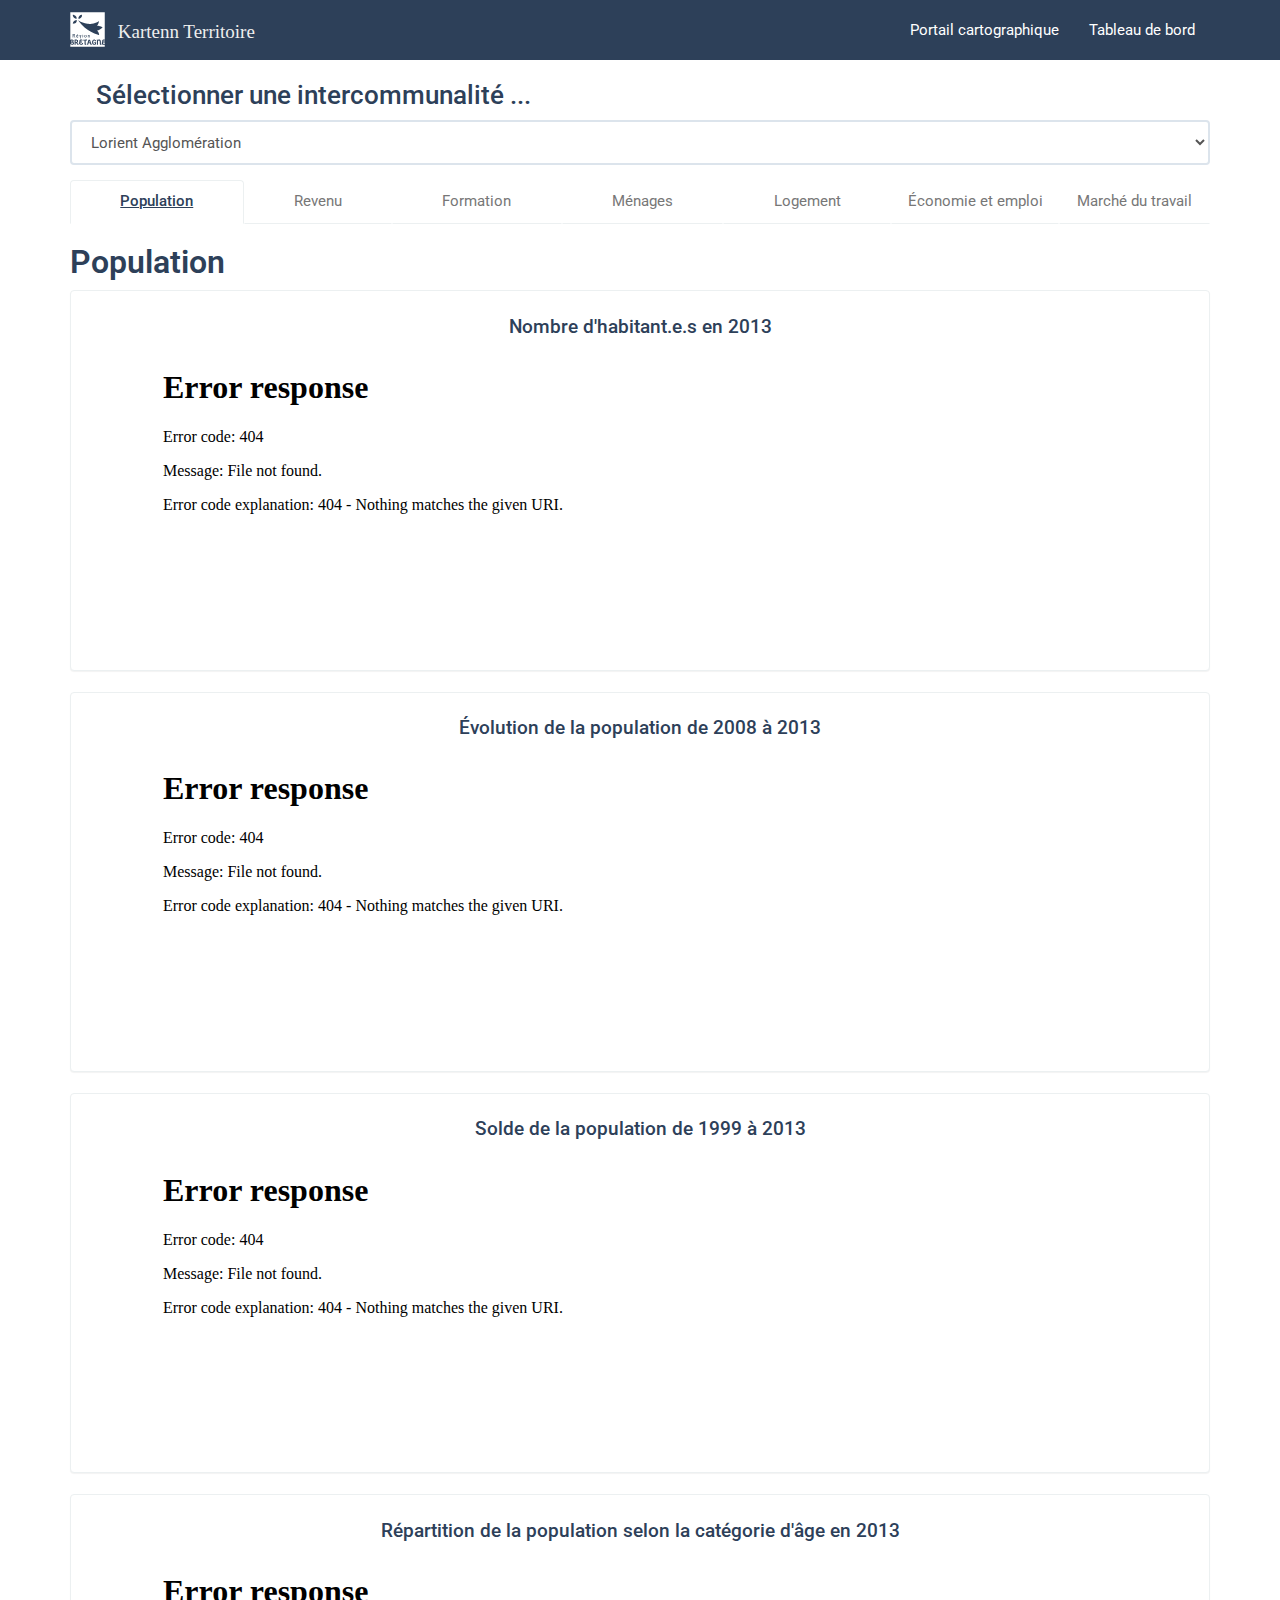
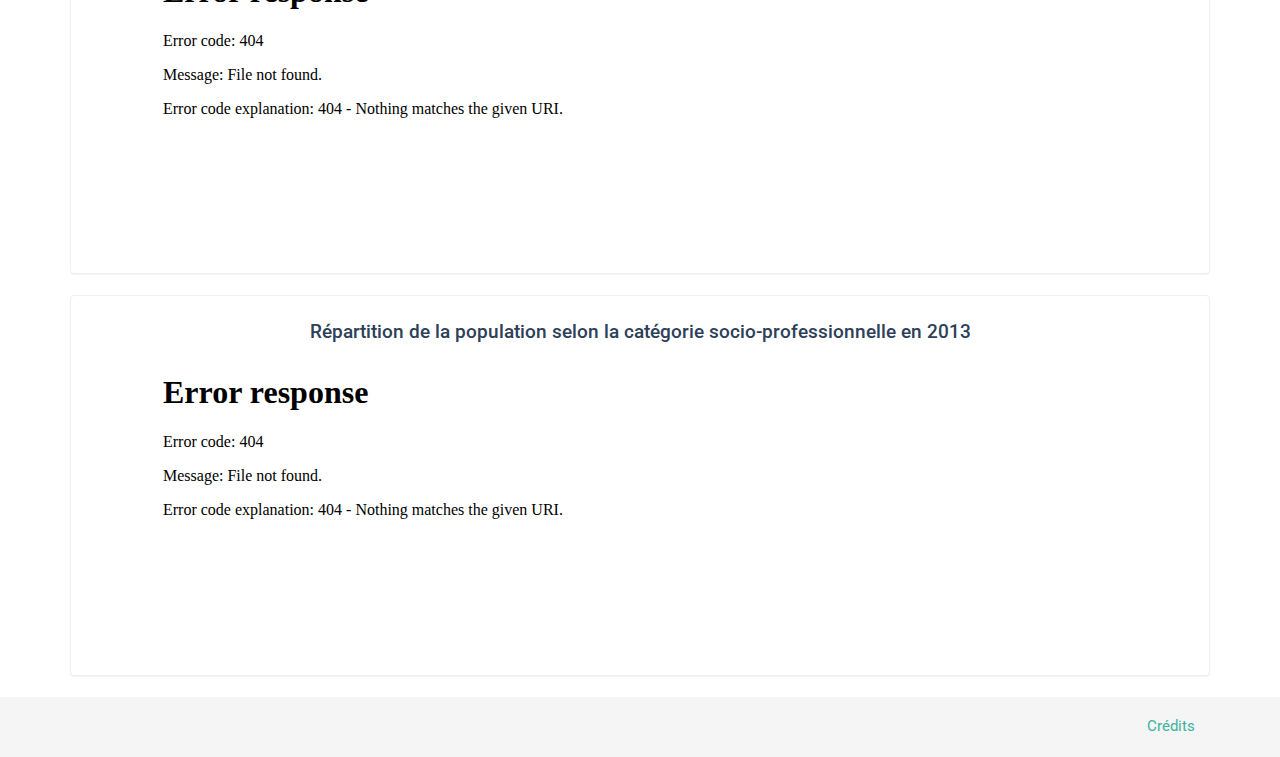
==== dashboard.html @ ed011691 "Initial commit" ====
<!DOCTYPE html>
<html lang="en" style="overflow:overlay;">

<head>

    <meta charset="utf-8">
    <meta http-equiv="X-UA-Compatible" content="IE=edge">
    <meta name="viewport" content="width=device-width, initial-scale=1">
    <meta name="description" content="">
    <meta name="author" content="">

    <title>Kartenn Territoire</title>

    <!-- Bootstrap Core CSS -->
     <link href="css/theme.min.css" rel="stylesheet">
    <link href="css/kartenn_territoire_portal.css" rel="stylesheet">
    <link href="css/sticky-footer.css" rel="stylesheet">

    <!-- Custom CSS -->
    <style>
    body {
        padding-top: 60px;
        /* Required padding for .navbar-fixed-top. Remove if using .navbar-static-top. Change if height of navigation changes. */
    }
    </style>

    <!-- HTML5 Shim and Respond.js IE8 support of HTML5 elements and media queries -->
    <!-- WARNING: Respond.js doesn't work if you view the page via file:// -->
    <!--[if lt IE 9]>
        <script src="https://oss.maxcdn.com/libs/html5shiv/3.7.0/html5shiv.js"></script>
        <script src="https://oss.maxcdn.com/libs/respond.js/1.4.2/respond.min.js"></script>
    <![endif]-->

</head>

<body>

    <!-- Navigation -->
    <nav class="navbar navbar-default navbar-fixed-top" role="navigation">
        <div class="container">
            <!-- Brand and toggle get grouped for better mobile display -->
            <div class="navbar-header">
                <button type="button" class="navbar-toggle" data-toggle="collapse" data-target="#bs-example-navbar-collapse-1">
                    <span class="sr-only">Toggle navigation</span>
                    <span class="icon-bar"></span>
                    <span class="icon-bar"></span>
                    <span class="icon-bar"></span>
                </button>
                <a class="navbar-brand" href="index.html"> 
                    <img src="img/rb_blanc.svg" style="width:35px; margin-top:-8px; margin-right:8px;">
                    <span>Kartenn Territoire</span>
                </a>
            </div>
            <!-- Collect the nav links, forms, and other content for toggling -->
            <div class="collapse navbar-collapse" id="bs-example-navbar-collapse-1">
                <ul class="nav navbar-nav">
                    <li>
                        <a href="index.html">Portail cartographique</a>                    
                    </li>
                    <li>
                        <a href="dashboard.html">Tableau de bord</a>
                    </li>
                </ul>
            </div>
            <!-- /.navbar-collapse -->
        </div>
        <!-- /.container -->
    </nav>

    <!-- Page Content -->
    <div class="container">
      <div id="select_localisation">
       <h3><span class="glyphicon glyphicon-globe" aria-hidden="true"></span> Sélectionner une intercommunalité ...</h3>   
       <select class="form-control" id="lst_geo" onchange="change_codegeo(this.value);">
                    <option label="Lorient Agglomération" value="200065928">Lorient Agglomération</option>
                    <option label="Lannion Trégor Communauté" value="200042174">Lannion Trégor Communauté</option>
                    <option label="Lamballe Terre et Mer" value="200069391">Lamballe Terre et Mer</option>
                    <option label="Vitré Communauté" value="200039022">Vitré Communauté</option>                     
        </select>
      </div>  

        <!-- Nav-tabs -->
        <ul class="nav nav-tabs nav-justified">
          <li role="presentation" class="active"><a href="#h_population" role="tab" data-toggle="tab">Population</a></li>
          <li role="presentation"><a href="#h_revenu" role="tab" data-toggle="tab">Revenu</a></li>
          <li role="presentation"><a href="#h_formation" role="tab" data-toggle="tab">Formation</a></li>
          <li role="presentation"><a href="#h_menage" role="tab" data-toggle="tab">Ménages</a></li>
          <li role="presentation"><a href="#h_logement" role="tab" data-toggle="tab">Logement</a></li>
          <li role="presentation"><a href="#h_economie" role="tab" data-toggle="tab">Économie et emploi</a></li>
          <li role="presentation"><a href="#h_travail" role="tab" data-toggle="tab">Marché du travail</a></li>
        </ul>
        <!-- /Nav-tabs -->

        <!-- Tab pane -->        
        <div class="tab-content">
            <div role="tabpanel" class="tab-pane active" id="h_population">
               <h2>Population</h2>
               <div class="panel panel-default">
                  <div class="panel-body">
                    <h4>Nombre d'habitant.e.s en 2013</h4>
                    <iframe class=" iframe_data" src="../ws/territoire/pop.nbr_habitant.epci.php?code_geo=200042174&amp;time=2013-02-01"></iframe>
                  </div>
                </div>
                <div class="panel panel-default">
                  <div class="panel-body">
                    <h4>Évolution de la population de 2008 à 2013</h4>
                    <iframe class=" iframe_data" src="../ws/territoire/pop.evolution.epci.php?code_geo=200042174"></iframe>
                  </div>
                </div>
                <div class="panel panel-default">
                  <div class="panel-body">
                    <h4>Solde de la population de 1999 à 2013</h4>
                    <iframe class=" iframe_data" src="../ws/territoire/pop.solde.epci.php?code_geo=200042174"></iframe>
                  </div>
                </div>
                <div class="panel panel-default">
                  <div class="panel-body">
                    <h4>Répartition de la population selon la catégorie d'âge en 2013 </h4>
                    <iframe class=" iframe_data" src="../ws/territoire/pop.cat_age.epci.php?code_geo=200042174&amp;time=2013-02-01"></iframe>
                  </div>
                </div>
                <div class="panel panel-default">
                  <div class="panel-body">
                    <h4>Répartition de la population selon la catégorie socio-professionnelle en 2013</h4>
                    <iframe class=" iframe_data" src="../ws/territoire/pop.csp.epci.php?code_geo=200042174&amp;time=2013-02-01"></iframe>
                  </div>
                </div>
            </div> 
            <div role="tabpanel" class="tab-pane" id="h_revenu">
                <h2>Revenu</h2>
                <div class="panel panel-default">
                  <div class="panel-body">
                    <h4>Revenu médian en 2013</h4>
                    <iframe class=" iframe_data" src="../ws/territoire/pop.revenu.epci.php?code_geo=200042174&amp;time=2013-02-01"></iframe>
                  </div>
                </div>                   
            </div>  
            <div role="tabpanel" class="tab-pane" id="h_formation">
                <h2>Formation</h2>
                <div class="panel panel-default">
                  <div class="panel-body">
                    <h4>Répartition de la population selon le niveau de formation en 2013</h4>
                    <iframe class=" iframe_data" src="../ws/territoire/pop.formation.epci.php?code_geo=200042174&amp;time=2013-02-01"></iframe>
                  </div>
                </div>                   
            </div> 
            <div role="tabpanel" class="tab-pane" id="h_menage">
                <h2>Ménages</h2>
                <div class="panel panel-default">
                  <div class="panel-body">
                    <h4>Caractéristiques des ménages en 2013</h4>
                    <iframe class=" iframe_data" src="../ws/territoire/pop.menage.epci.php?code_geo=200042174&amp;time=2013-02-01"></iframe>
                  </div>
                </div>                   
            </div>  
            <div role="tabpanel" class="tab-pane" id="h_logement">
                <h2>Logement</h2>
                <div class="panel panel-default">
                  <div class="panel-body">
                    <h4>Caractéristiques des logements en 2013</h4>
                    <iframe class=" iframe_data" src="../ws/territoire/logement.commune.php?code_geo=200042174&amp;time=2013-02-01"></iframe>
                  </div>
                </div>                   
            </div>  
            <div role="tabpanel" class="tab-pane" id="h_economie">   
                <h2>Economie et emploi</h2> 
                <div class="panel panel-default">
                  <div class="panel-body">
                    <h4>Caractéristiques des emplois en 2013</h4>
                    <iframe class=" iframe_data" src="../ws/territoire/eco.emploi.epci.php?code_geo=200042174&amp;time=2013-02-01"></iframe>
                  </div>
                </div> 
                <div class="panel panel-default">
                  <div class="panel-body">
                    <h4>Caractéristiques des établissements économiques en 2014</h4>
                    <iframe class=" iframe_data" src="../ws/territoire/eco.etablissement.epci.php?code_geo=200042174&amp;time=2014-02-01"></iframe>
                  </div>
                </div>    
            </div>
            <div role="tabpanel" class="tab-pane" id="h_travail">   
                <h2>Marché du travail</h2>
                <div class="panel panel-default">
                  <div class="panel-body">
                    <h4> Caractéristiques des demandeur.euse.s d'emploi de catégorie ABC en 2017</h4>
                    <iframe class=" iframe_data" src="../ws/territoire/dem_emp.cat_abc.epci.php?code_geo=200067981&amp;time=2017-02-01"></iframe>
                  </div>
                </div> 
                <div class="panel panel-default">
                  <div class="panel-body">
                    <h4>Caractéristiques des demandeur.euse.s d'emploi de catégorie A en 2017</h4>
                    <iframe class=" iframe_data" src="../ws/territoire/dem_emp.cat_a.epci.php?code_geo=200067981&amp;time=2017-02-01"></iframe>
                  </div>
                </div>                   
            </div>            
        </div>
        <!-- /Tab pane -->
    </div>     
    <!-- /.container -->
     <!-- footer -->
    <footer class="footer">
      <div class="container">
            <ul class="nav navbar-nav">
                    <li>
                        <a href="#" data-toggle="modal" data-target="#myModal">Crédits</a>
                    </li>
            </ul>        
        </div>
        <!-- Modal -->
        <div class="modal fade" id="myModal" tabindex="-1" role="dialog" aria-labelledby="myModalLabel">
          <div class="modal-dialog" role="document">
            <div class="modal-content">
              <div class="modal-header">
                <button type="button" class="close" data-dismiss="modal" aria-label="Close"><span aria-hidden="true">&times;</span></button>
                <h4 class="modal-title" id="myModalLabel">Crédits</h4>
              </div>
              <div class="modal-body">
              </div>
            </div>
          </div>
        </div> 
    </footer>
    <!-- /.footer -->

    <!-- jQuery Version 1.11.1 -->
    <script src="js/jquery.js"></script>

    <!-- Bootstrap Core JavaScript -->
    <script src="js/bootstrap.min.js"></script>
    <script>
        var change_codegeo = function (codegeo) {
            $("iframe").each(function( index, iframe) { 
                var parameters = {};
                var url = iframe.src.split("?");
                var left_url = url[0];
                var url_parameters = url[1];
                url_parameters.split("&");
                $.each(url_parameters.split("&"), function( index, parameter ) {
                    var p = parameter.split("=");
                    parameters[p[0]] = p[1];
                });
                parameters["code_geo"] = codegeo;
                var new_parameters=[];
                $.each(parameters, function( key, value ) {
                    console.log(key, value);
                    new_parameters.push(key+"="+value);
                });
                
                
                var new_url = [left_url, "?", new_parameters.join("&")].join("");
                 $(iframe).attr('src', new_url);
                 console.log(iframe, codegeo, new_url);
                
             });
        };
    
    </script>

</body>

</html>
---- css/kartenn_territoire_portal.css ----
/*******************************************************************************************
--------------------- FEUILLE DE STYLE PORTAIL DE L'INDEX DU DEVELOPPEMENT DURABLE.
********************************************************************************************/

.h1, .h2, .h3, .h4, h1, h2, h3, h4{
	color:#2D4059;
}

/*--------NAVBAR------*/
@font-face {
		    font-family: 'spotka-alternatebold';
		    src: url('../fonts/spotka-alternatebold.ttf');
		}
.navbar-brand{
	font-family: 'spotka-alternatebold';
}

.navbar-default .navbar-nav>li>a:focus, .navbar-default .navbar-nav>li>a:hover{
	color: #ecf0f1;
    background-color: rgba(255, 255, 255, 0.23);
}
.navbar-brand>img {
	display: inline-block;
	margin-top: -3px;
}

/*--------MAP------*/


/*--------DASHBOARD------*/
#select_localisation h3{
	font-weight: 500;
}

ul.nav.nav-tabs{
	margin-top: 15px;
}

.nav-tabs.nav-justified>.active>a {
	font-weight: 500;
	color:#2D4059;
	text-decoration: underline;
}
.nav-tabs.nav-justified>li>a {
	font-weight: 400;
	color:#777;
}

.iframe_data{
	width: 970px;
    height: 300px;
    border: none;
    overflow: hidden;
}
.tab-pane h2 {
	font-weight: 600;
}

.panel-body{
	text-align: center
}

.panel-body h4{
	font-weight: 500;
}

/****************************************************************
--------------------------------RESPONSIVE------*/
/****************************************************************/
@media (max-width:767px){
	.home_highlight{
		padding: 30px 35px 30px 35px;
	}
}

@media (min-width: 768px){
	/*** NAVBAR ***/
	.navbar-nav {
		float:right;
	}
	
	.home_container{
		padding-right:100px;
		padding-left: 100px;
	}

}
---- css/sticky-footer.css ----
/* Sticky footer styles
-------------------------------------------------- */
html {
  position: relative;
  min-height: 100%;
}
body {
  /* Margin bottom by footer height */
  margin-bottom: 60px
}
.footer {
  position: absolute;
  bottom: 0;
  width: 100%;
  /* Set the fixed height of the footer here */
  height: 60px;
  background-color: #f5f5f5;
}


/* Custom page CSS
-------------------------------------------------- */
/* Not required for template or sticky footer method. */

.container .container {
  width: auto;
  max-width: 680px;
  padding: 0 15px;
}
.container .text-muted {
  margin: 20px 0;
}
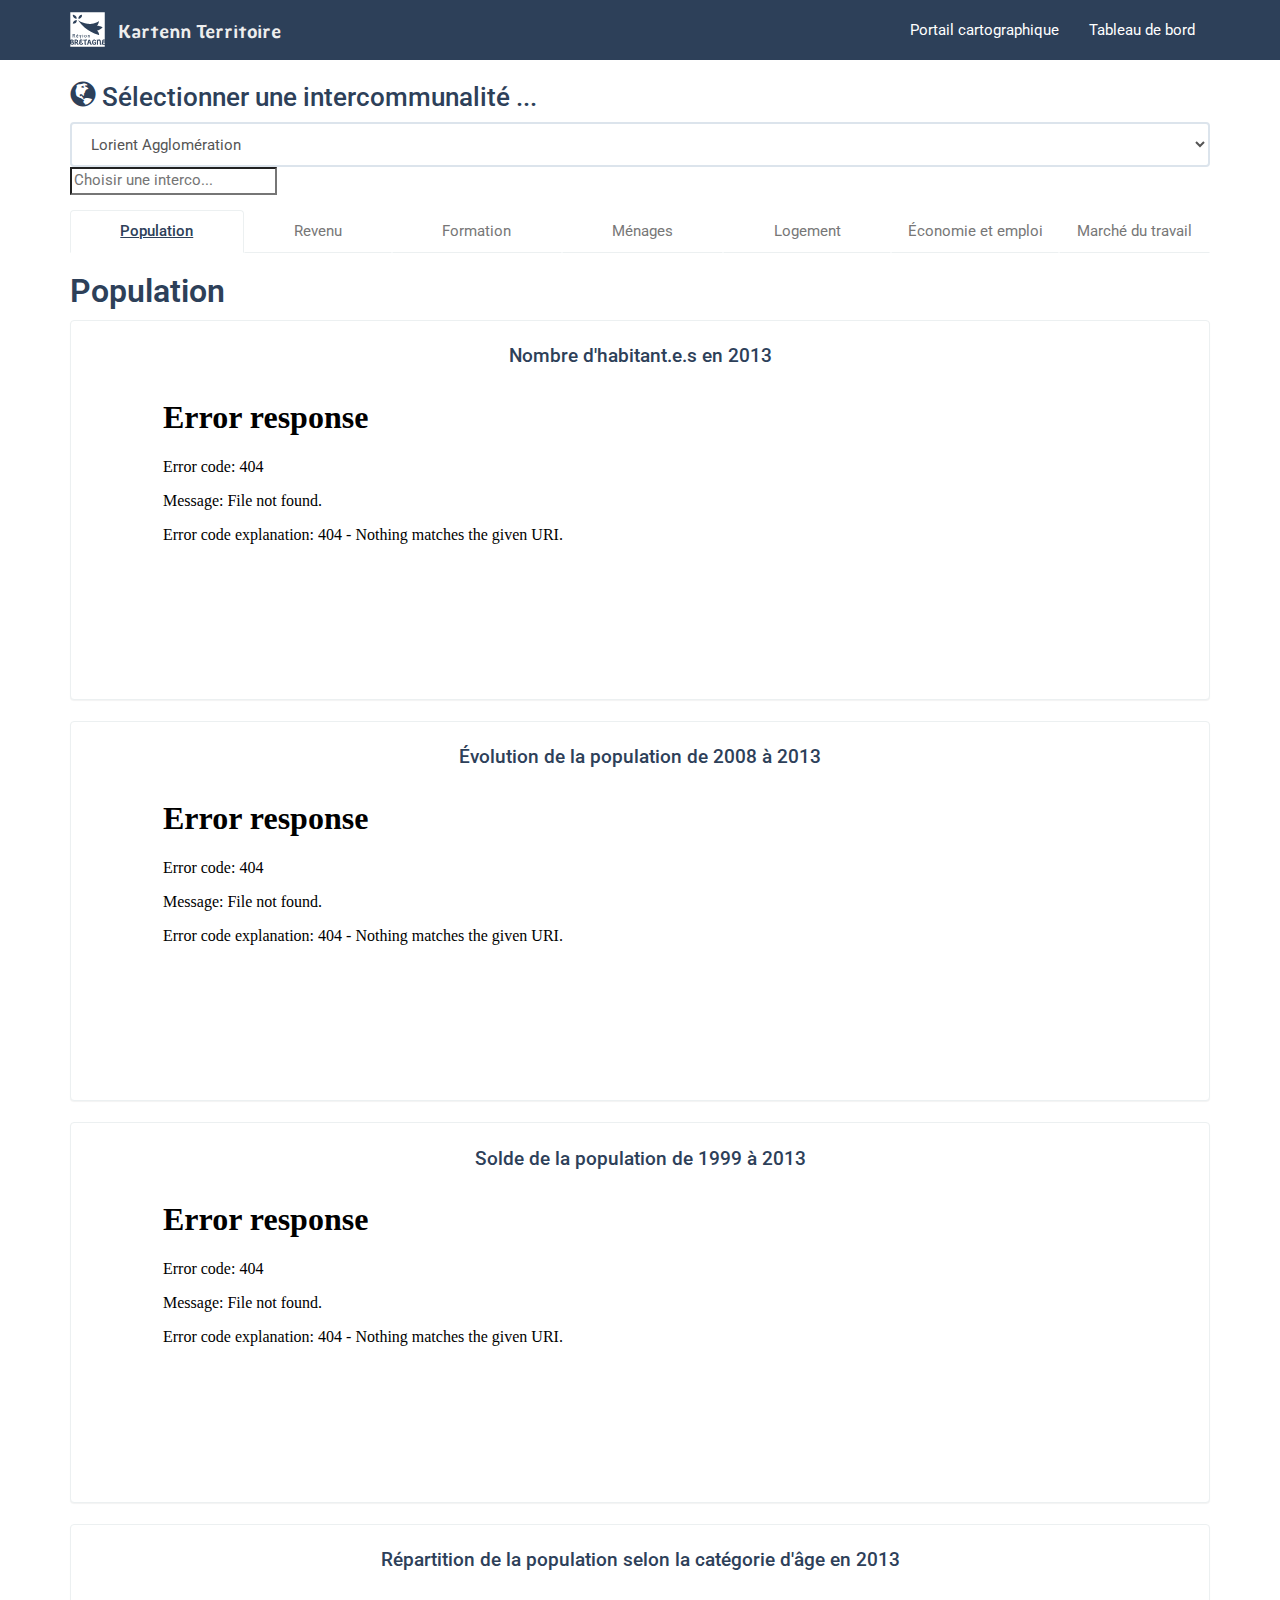
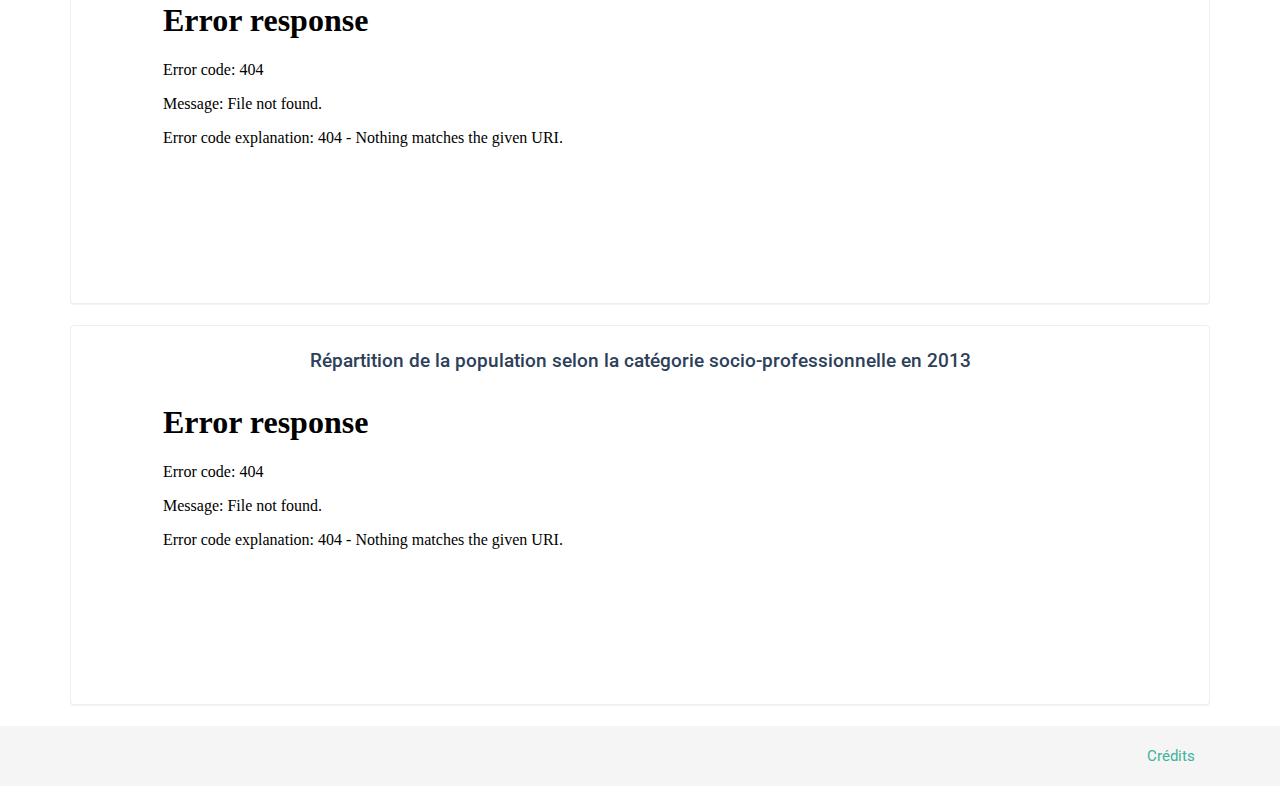
==== commit 6efa9369: "Ajout lib typeahead.js et saisie assistée d'un EPCI" ====
--- a/dashboard.html
+++ b/dashboard.html
@@ -14,7 +14,7 @@
     <!-- Bootstrap Core CSS -->
      <link href="css/theme.min.css" rel="stylesheet">
     <link href="css/kartenn_territoire_portal.css" rel="stylesheet">
-    <link href="css/sticky-footer.css" rel="stylesheet">
+    <link href="css/sticky-footer.css" rel="stylesheet">    
 
     <!-- Custom CSS -->
     <style>
@@ -22,6 +22,9 @@
         padding-top: 60px;
         /* Required padding for .navbar-fixed-top. Remove if using .navbar-static-top. Change if height of navigation changes. */
     }
+    
+    .typeahead { z-index: 1051; }
+
     </style>
 
     <!-- HTML5 Shim and Respond.js IE8 support of HTML5 elements and media queries -->
@@ -69,7 +72,8 @@
 
     <!-- Page Content -->
     <div class="container">
-      <div id="select_localisation">
+        
+       <div id="select_localisation">
        <h3><span class="glyphicon glyphicon-globe" aria-hidden="true"></span> Sélectionner une intercommunalité ...</h3>   
        <select class="form-control" id="lst_geo" onchange="change_codegeo(this.value);">
                     <option label="Lorient Agglomération" value="200065928">Lorient Agglomération</option>
@@ -78,7 +82,7 @@
                     <option label="Vitré Communauté" value="200039022">Vitré Communauté</option>                     
         </select>
       </div>  
-
+        <input id="interco_select" type="text" data-provide="typeahead" placeholder="Choisir une interco...">
         <!-- Nav-tabs -->
         <ul class="nav nav-tabs nav-justified">
           <li role="presentation" class="active"><a href="#h_population" role="tab" data-toggle="tab">Population</a></li>
@@ -223,10 +227,44 @@
 
     <!-- jQuery Version 1.11.1 -->
     <script src="js/jquery.js"></script>
-
+    <script src="js/bootstrap3-typeahead.js"></script>    
     <!-- Bootstrap Core JavaScript -->
     <script src="js/bootstrap.min.js"></script>
     <script>
+        
+        var $input = $("#interco_select");
+        $.get("http://ows.region-bretagne.fr/geoserver/rb/ows?service=WFS&version=1.0.0&request=GetFeature&typeName=rb:unites_administratives&outputFormat=application%2Fjson&propertyName=code_geo,nom_geo&cql_filter=level%3D%27EPCI%27", 
+            function(data){            
+                var source = [];
+                $.each(data.features, function( index, feature ) {
+                  source.push({id:feature.properties.code_geo, name: feature.properties.nom_geo});
+                });
+                
+                $input.typeahead({ 
+                    source:source, 
+                    autoSelect: true 
+                });
+          },'json');
+        
+        $input.change(function() {
+          var current = $input.typeahead("getActive");
+          if (current) {
+            // Some item from your model is active!
+            if (current.name == $input.val()) {
+              // This means the exact match is found. Use toLowerCase() if you want case insensitive match.
+              var code_geo = $input.typeahead("getActive").id;
+              change_codegeo(code_geo);
+              
+            } else {
+              // This means it is only a partial match, you can either add a new item
+              // or take the active if you don't want new items
+            }
+          } else {
+            // Nothing is active so it is a new value (or maybe empty value)
+          }
+        });
+        
+        
         var change_codegeo = function (codegeo) {
             $("iframe").each(function( index, iframe) { 
                 var parameters = {};
